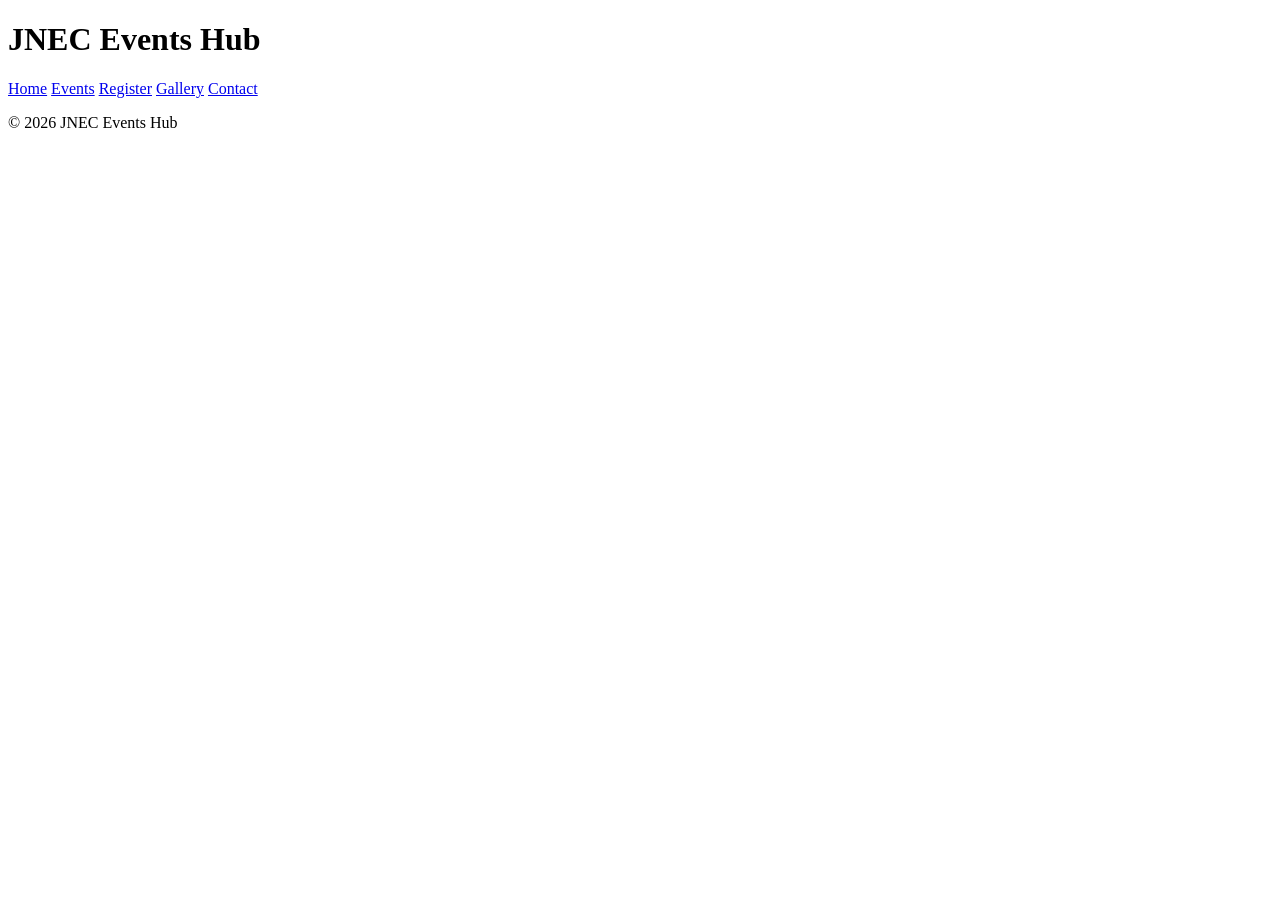
==== index.html @ e3a9dbce "P2.shared shell on all pages" ====
<!DOCTYPE html>
<html lang="en">
<head>
<meta charset="UTF-8">
<meta name="viewport" content="width=device-width, initial-scale=1.0">
<title>JNEC Events Hub — Home</title>
</head>
<body>
<header id="top">
<h1>JNEC Events Hub</h1>
<nav>
<a href="index.html" title="Go to home page">Home</a>
<a href="events.html">Events</a>
<a href="register.html">Register</a>
<a href="gallery.html">Gallery</a>
<a href="contact.html">Contact</a>
</nav>
</header>
<main>
<!-- page content here -->
</main>
<footer>
<p>&copy; 2026 JNEC Events Hub</p>
</footer>
</body>
</html>
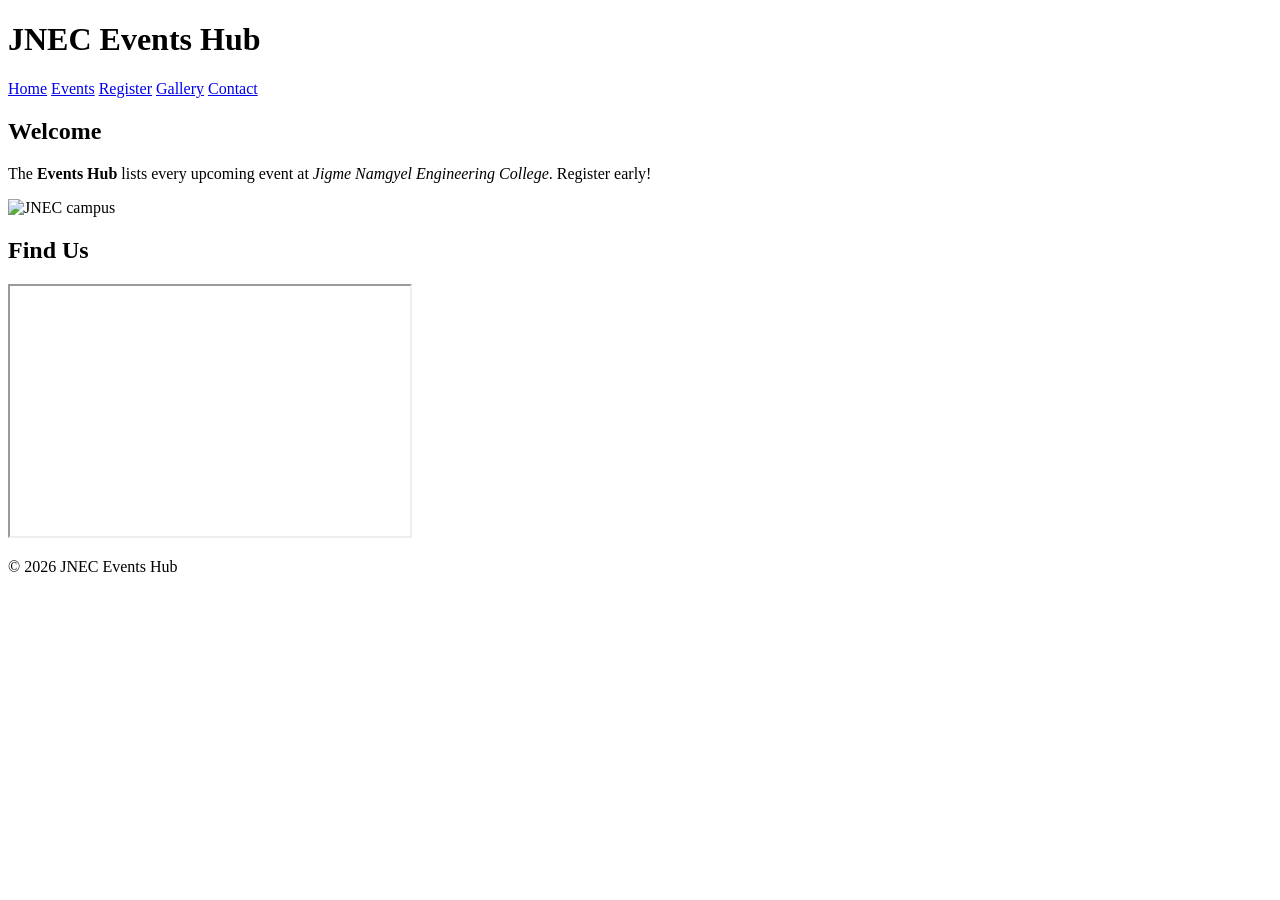
==== commit 3d66dc95: "P2:home page content" ====
--- a/index.html
+++ b/index.html
@@ -18,6 +18,21 @@
 </header>
 <main>
 <!-- page content here -->
+ <section id="welcome" class="intro">
+<h2>Welcome</h2>
+<p>The <strong>Events Hub</strong> lists every upcoming event at
+<em>Jigme Namgyel Engineering College</em>.
+<span class="highlight" title="Registrations close 3 days before each event">
+Register early!</span></p>
+<img src="media/campus.jpg" alt="JNEC campus" width="400"
+title="Our campus in Dewathang">
+</section>
+<section id="location">
+<h2>Find Us</h2>
+<iframe
+src="https://www.openstreetmap.org/export/embed.html?bbox=91.44,26.85,91.48,26.88"
+width="400" height="250" title="Campus map"></iframe>
+</section>
 </main>
 <footer>
 <p>&copy; 2026 JNEC Events Hub</p>
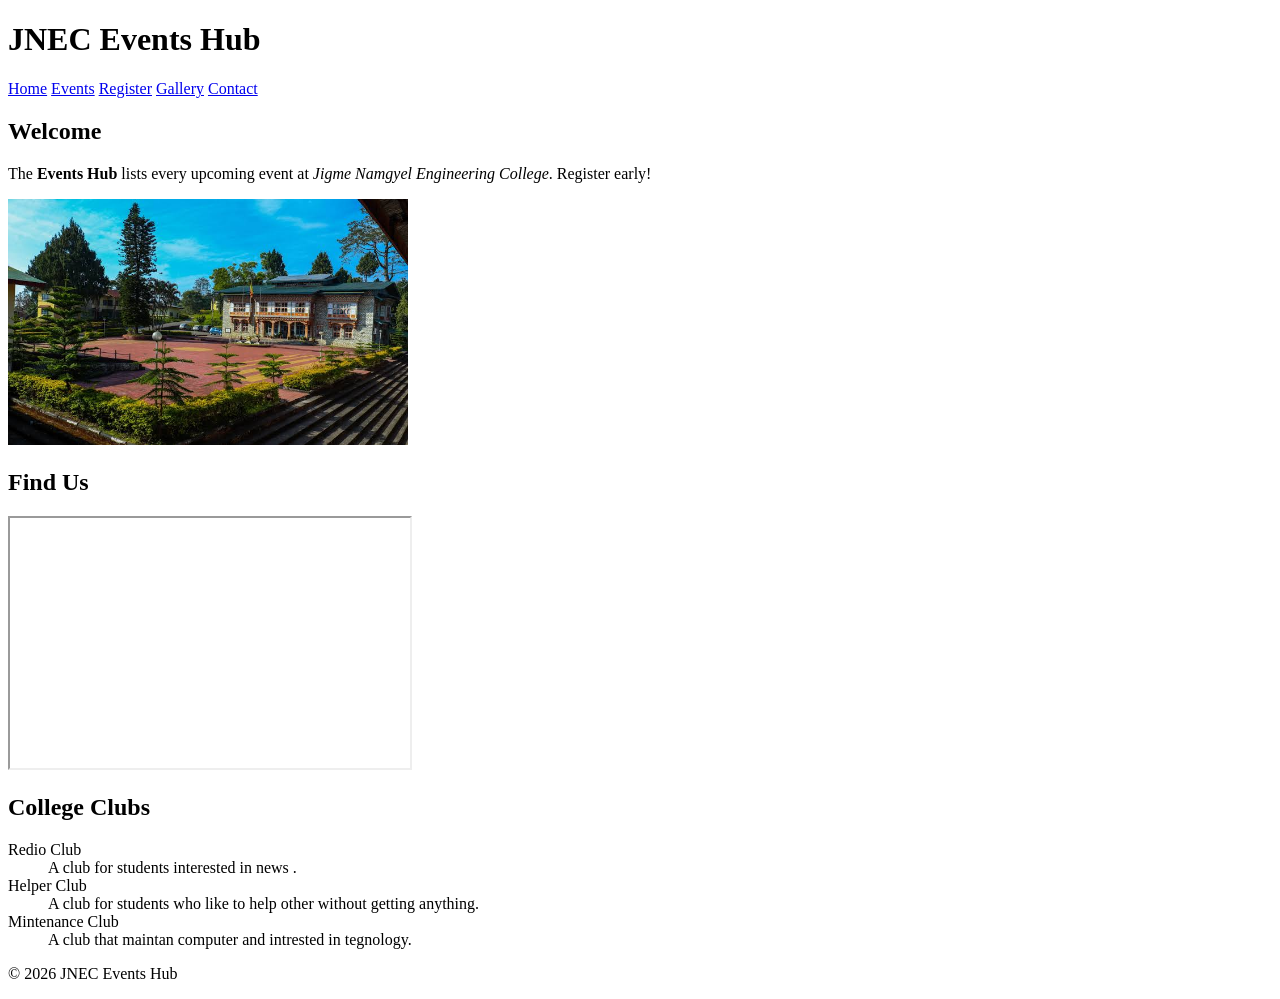
==== commit 8686287e: "Add collage club in index" ====
--- a/index.html
+++ b/index.html
@@ -33,6 +33,20 @@
 src="https://www.openstreetmap.org/export/embed.html?bbox=91.44,26.85,91.48,26.88"
 width="400" height="250" title="Campus map"></iframe>
 </section>
+<section>
+    <h2>College Clubs</h2>
+
+    <dl>
+        <dt>Redio Club</dt>
+        <dd>A club for students interested in news .</dd>
+
+        <dt>Helper Club</dt>
+        <dd>A club for students who like to help other without getting anything.</dd>
+
+        <dt>Mintenance Club</dt>
+        <dd>A club that maintan computer and intrested in tegnology.</dd>
+    </dl>
+</section>
 </main>
 <footer>
 <p>&copy; 2026 JNEC Events Hub</p>
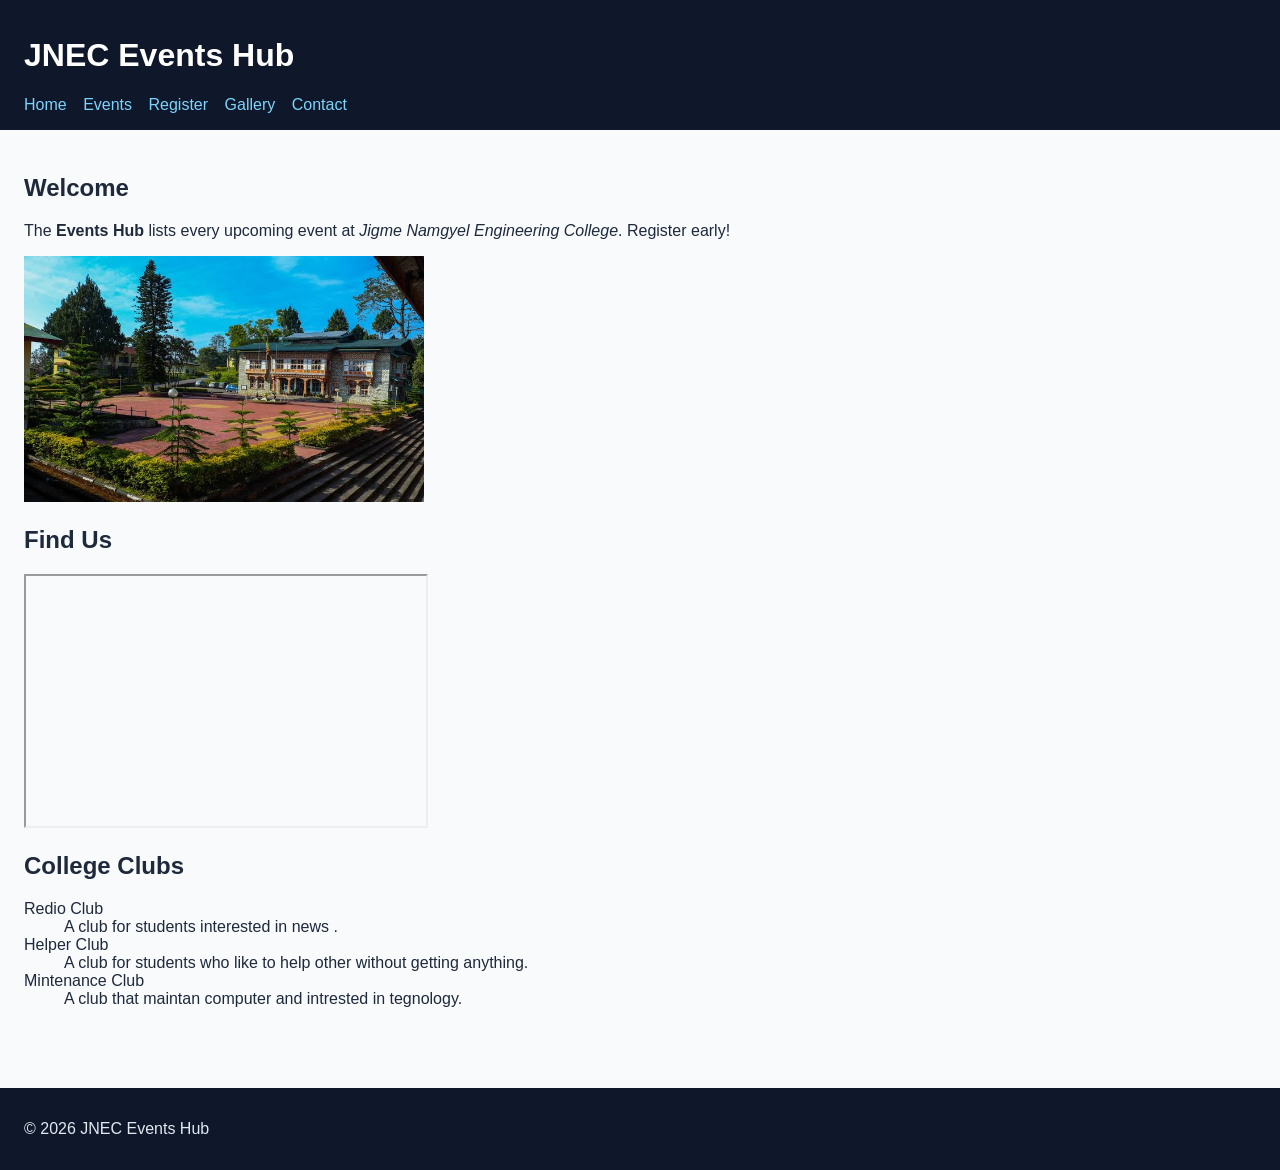
==== commit 0338c442: "p3: link external stylesheet" ====
--- a/index.html
+++ b/index.html
@@ -4,6 +4,7 @@
 <meta charset="UTF-8">
 <meta name="viewport" content="width=device-width, initial-scale=1.0">
 <title>JNEC Events Hub — Home</title>
+<link rel="stylesheet" href="css/styles.css">
 </head>
 <body>
 <header id="top">
--- a/css/styles.css
+++ b/css/styles.css
@@ -0,0 +1,25 @@
+body {
+font-family: "Segoe UI", Arial, sans-serif;
+margin: 0;
+color: #1e293b;
+background: #f8fafc;
+}
+header {
+background: #0f172a;
+color: white;
+padding: 16px 24px;
+}
+nav a {
+color: #7dd3fc;
+margin-right: 12px;
+text-decoration: none;
+}
+footer {
+background: #0f172a;
+color: #e2e8f0;
+padding: 16px 24px;
+margin-top: 40px;
+}
+main {
+padding: 24px;
+}
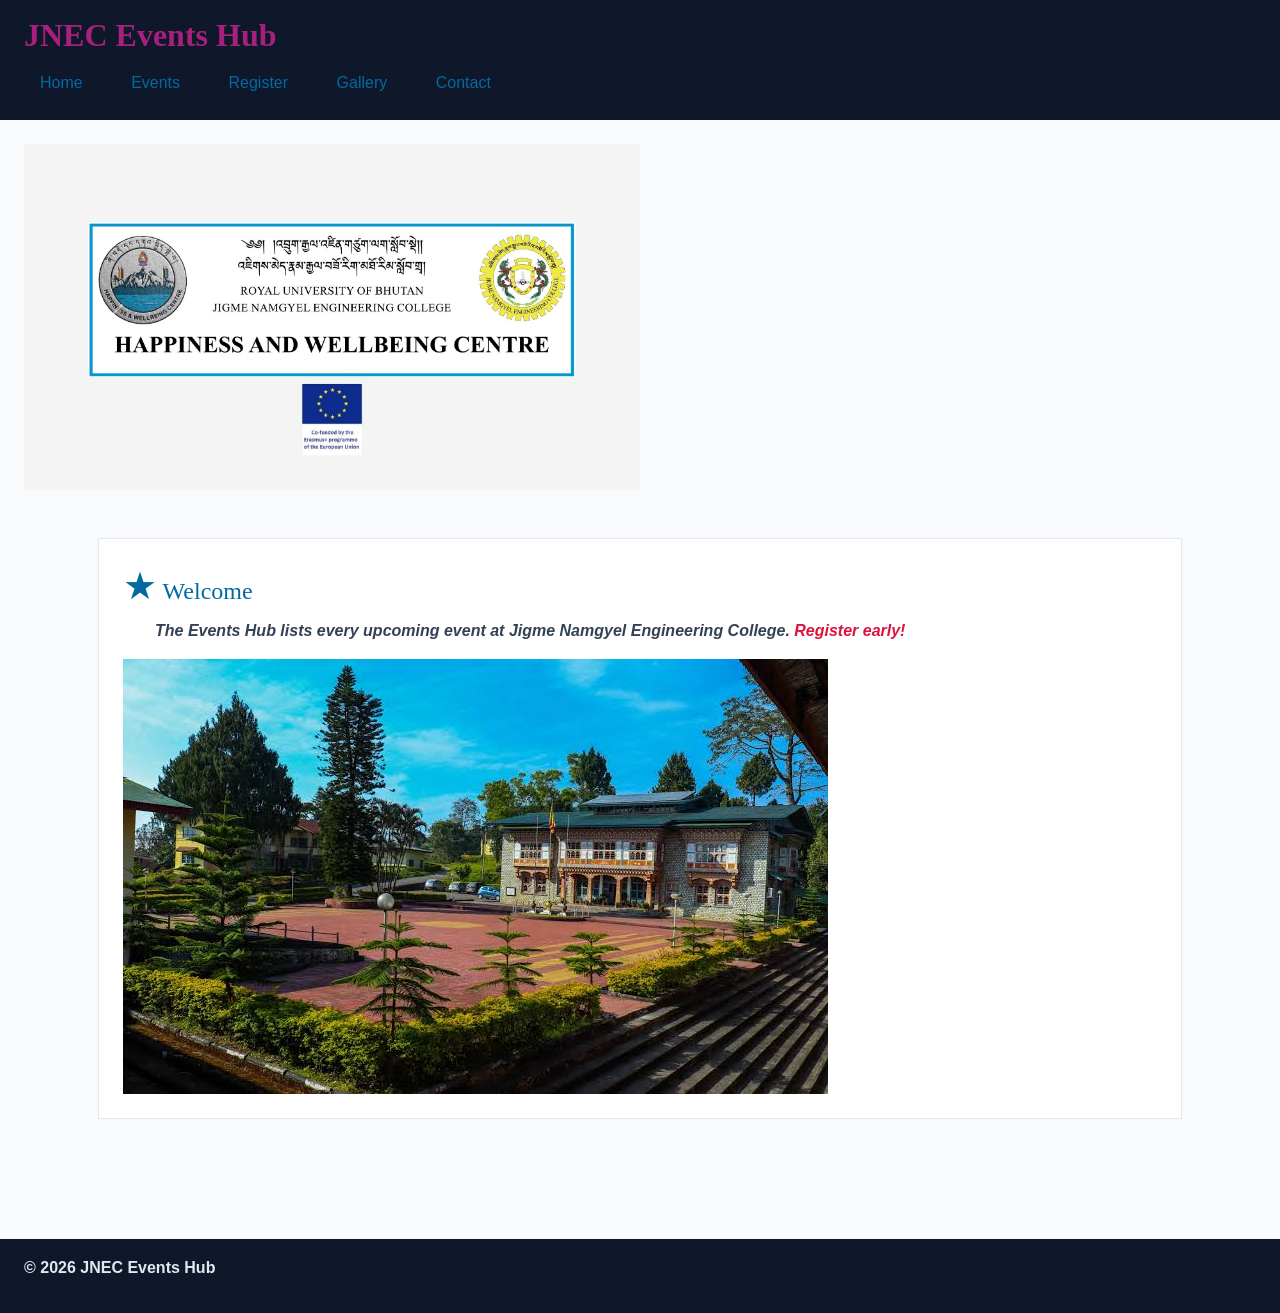
==== commit d1cb9e35: "p3:bootstrap grid, cards, carousel, form" ====
--- a/index.html
+++ b/index.html
@@ -1,56 +1,68 @@
-<!DOCTYPE html>
-<html lang="en">
-<head>
-<meta charset="UTF-8">
-<meta name="viewport" content="width=device-width, initial-scale=1.0">
-<title>JNEC Events Hub — Home</title>
-<link rel="stylesheet" href="css/styles.css">
-</head>
-<body>
-<header id="top">
-<h1>JNEC Events Hub</h1>
-<nav>
-<a href="index.html" title="Go to home page">Home</a>
-<a href="events.html">Events</a>
-<a href="register.html">Register</a>
-<a href="gallery.html">Gallery</a>
-<a href="contact.html">Contact</a>
-</nav>
-</header>
-<main>
-<!-- page content here -->
- <section id="welcome" class="intro">
-<h2>Welcome</h2>
-<p>The <strong>Events Hub</strong> lists every upcoming event at
-<em>Jigme Namgyel Engineering College</em>.
-<span class="highlight" title="Registrations close 3 days before each event">
-Register early!</span></p>
-<img src="media/campus.jpg" alt="JNEC campus" width="400"
-title="Our campus in Dewathang">
-</section>
-<section id="location">
-<h2>Find Us</h2>
-<iframe
-src="https://www.openstreetmap.org/export/embed.html?bbox=91.44,26.85,91.48,26.88"
-width="400" height="250" title="Campus map"></iframe>
-</section>
-<section>
-    <h2>College Clubs</h2>
-
-    <dl>
-        <dt>Redio Club</dt>
-        <dd>A club for students interested in news .</dd>
-
-        <dt>Helper Club</dt>
-        <dd>A club for students who like to help other without getting anything.</dd>
-
-        <dt>Mintenance Club</dt>
-        <dd>A club that maintan computer and intrested in tegnology.</dd>
-    </dl>
-</section>
-</main>
-<footer>
-<p>&copy; 2026 JNEC Events Hub</p>
-</footer>
-</body>
-</html>
+<!DOCTYPE html> 
+ <html lang="en"> 
+ <head> 
+   <meta charset="UTF-8"> 
+   <meta name="viewport" content="width=device-width, initial-scale=1.0"> 
+   <title>JNEC Events Hub — Home</title> 
+   <link 
+href="https://cdn.jsdelivr.net/npm/bootstrap@5.3.3/dist/css/bootstrap.min.css" 
+rel="stylesheet"> 
+   <link rel="stylesheet" 
+href="https://cdnjs.cloudflare.com/ajax/libs/font-awesome/6.5.2/css/all.min.css"> 
+   <link rel="stylesheet" href="css/styles.css"> 
+ </head> 
+ <body> 
+   <header id="top"> 
+  <h1>JNEC Events Hub</h1> 
+  <nav> 
+    <a href="index.html">Home</a> 
+    <a href="events.html">Events</a> 
+    <a href="register.html">Register</a> 
+    <a href="gallery.html">Gallery</a> 
+    <a href="contact.html">Contact</a> 
+  </nav> 
+   </header> 
+ 
+   <main> 
+  <div id="eventCarousel" class="carousel slide" data-bs-ride="carousel"> 
+    <div class="carousel-inner"> 
+      <div class="carousel-item active"> 
+        <img src="media/banner1.jpg" class="d-block w-50" alt="Campus event banner 
+1"> 
+      </div> 
+      <div class="carousel-item"> 
+        <img src="media/banner2.jpg" class="d-block w-50" alt="Campus event banner 
+2"> 
+      </div> 
+    </div> 
+    <button class="carousel-control-prev" type="button" 
+               data-bs-target="#eventCarousel" data-bs-slide="prev"> 
+      <span class="carousel-control-prev-icon" aria-hidden="true"></span> 
+      <span class="visually-hidden">Previous</span> 
+    </button> 
+    <button class="carousel-control-next" type="button" 
+               data-bs-target="#eventCarousel" data-bs-slide="next"> 
+      <span class="carousel-control-next-icon" aria-hidden="true"></span> 
+      <span class="visually-hidden">Next</span> 
+    </button> 
+  </div> 
+ 
+  <div class="container py-4"> 
+    <section id="welcome" class="intro"> 
+      <h2>Welcome</h2> 
+      <p>The <strong>Events Hub</strong> lists every upcoming event at 
+         <em>Jigme Namgyel Engineering College</em>. 
+         <span class="highlight">Register early!</span></p> 
+      <img src="media/campus.jpg" alt="JNEC campus" class="img-fluid"> 
+    </section> 
+  </div> 
+   </main> 
+ 
+   <footer> 
+  <p>&copy; 2026 JNEC Events Hub</p> 
+   </footer> 
+   <script 
+src="https://cdn.jsdelivr.net/npm/bootstrap@5.3.3/dist/js/bootstrap.bundle.min.js">
+</script> 
+ </body> 
+ </html>
--- a/css/styles.css
+++ b/css/styles.css
@@ -22,4 +22,92 @@
 }
 main {
 padding: 24px;
-}+}
+/* simple selectors */
+h1 { color: #a7207e; } /* element */
+.intro { background: #f8fafc; } /* class */
+#welcome { padding: 24px; } /* id */
+p.intro { font-size: 1.05rem; } /* element.class */
+h1, h2, h3 { font-family: Georgia, serif; } /* grouping */
+/* combinators */
+nav a { text-decoration: none; } /* descendant */
+main > section { margin-bottom: 24px; } /* child */
+h2 + p { font-style: italic; } /* adjacent */
+h2 ~ p { color: #334155; } /* general sibling */
+/* pseudo-classes */
+nav a:hover { color: #38bdf8; }
+input:focus { outline: 2px solid #0369a1; }
+input:checked + label { font-weight: 700; }
+tr:nth-child(even) { background: #f1f5f9; }
+/* anchor LVHA order */
+a:link { color: #0369a1; }
+a:visited { color: #7c3aed; }
+a:hover { color: #0ea5e9; }
+a:active { color: #b91c1c; }
+/* pseudo-elements */
+p::first-line { font-weight: bold; }
+.intro::first-letter {
+font-size: 1.6em;
+color: #0369a1;
+}
+h2::before { content: "★ "; color: #d97706; }
+li::marker { color: #059669; }
+::selection { color: #7f1d1d; background: #fde68a; }
+/* attribute selectors */
+a[target="_blank"] { color: #d97706; }
+input[type="file"] { border: 1px dashed #94a3b8; padding: 8px; }
+input[type="text"] { border: 1px solid #cbd5e1; padding: 8px; }
+body {
+font-family: "Segoe UI", Arial, sans-serif;
+font-size: 16px; /* base size */
+}
+h1 { font-size: 2rem; }
+h2 { font-size: 1.5rem; }
+h1 { font-weight: 700; }
+body { line-height: 1.6; }
+.hero-title {
+letter-spacing: 0.04em;
+word-spacing: 0.1em;
+}
+em { font-style: italic; }
+.intro p {
+text-indent: 2em;
+text-align: justify;
+}
+nav a { text-decoration: none; }
+.sold-out {
+text-decoration: line-through;
+text-decoration-color: #ef4444;
+text-decoration-style: solid;
+}
+h2 { text-align: left; }
+body { color: rgb(30, 41, 59); } /* RGB */
+h2 { color: #0369a1; } /* hexadecimal */
+.highlight { color: crimson; } /* named */
+header { background-color: #0f172a; }
+.intro {
+margin: 24px 16px 32px 16px; /* top right bottom left */
+padding: 20px; /* all four sides */
+border: 1px solid #e2e8f0;
+background: white;
+}
+section {
+margin-bottom: 28px;
+padding-left: 8px;
+}
+nav a {
+display: inline-block;
+padding: 8px 16px;
+}
+.admin-only { display: none; }
+.badge { display: inline; }
+.event-card { display: block; }
+img { max-width: 100%; height: auto; }
+@media (max-width: 600px) {
+nav a {
+display: block;
+margin: 4px 0;
+}
+body { font-size: 15px; }
+}
+
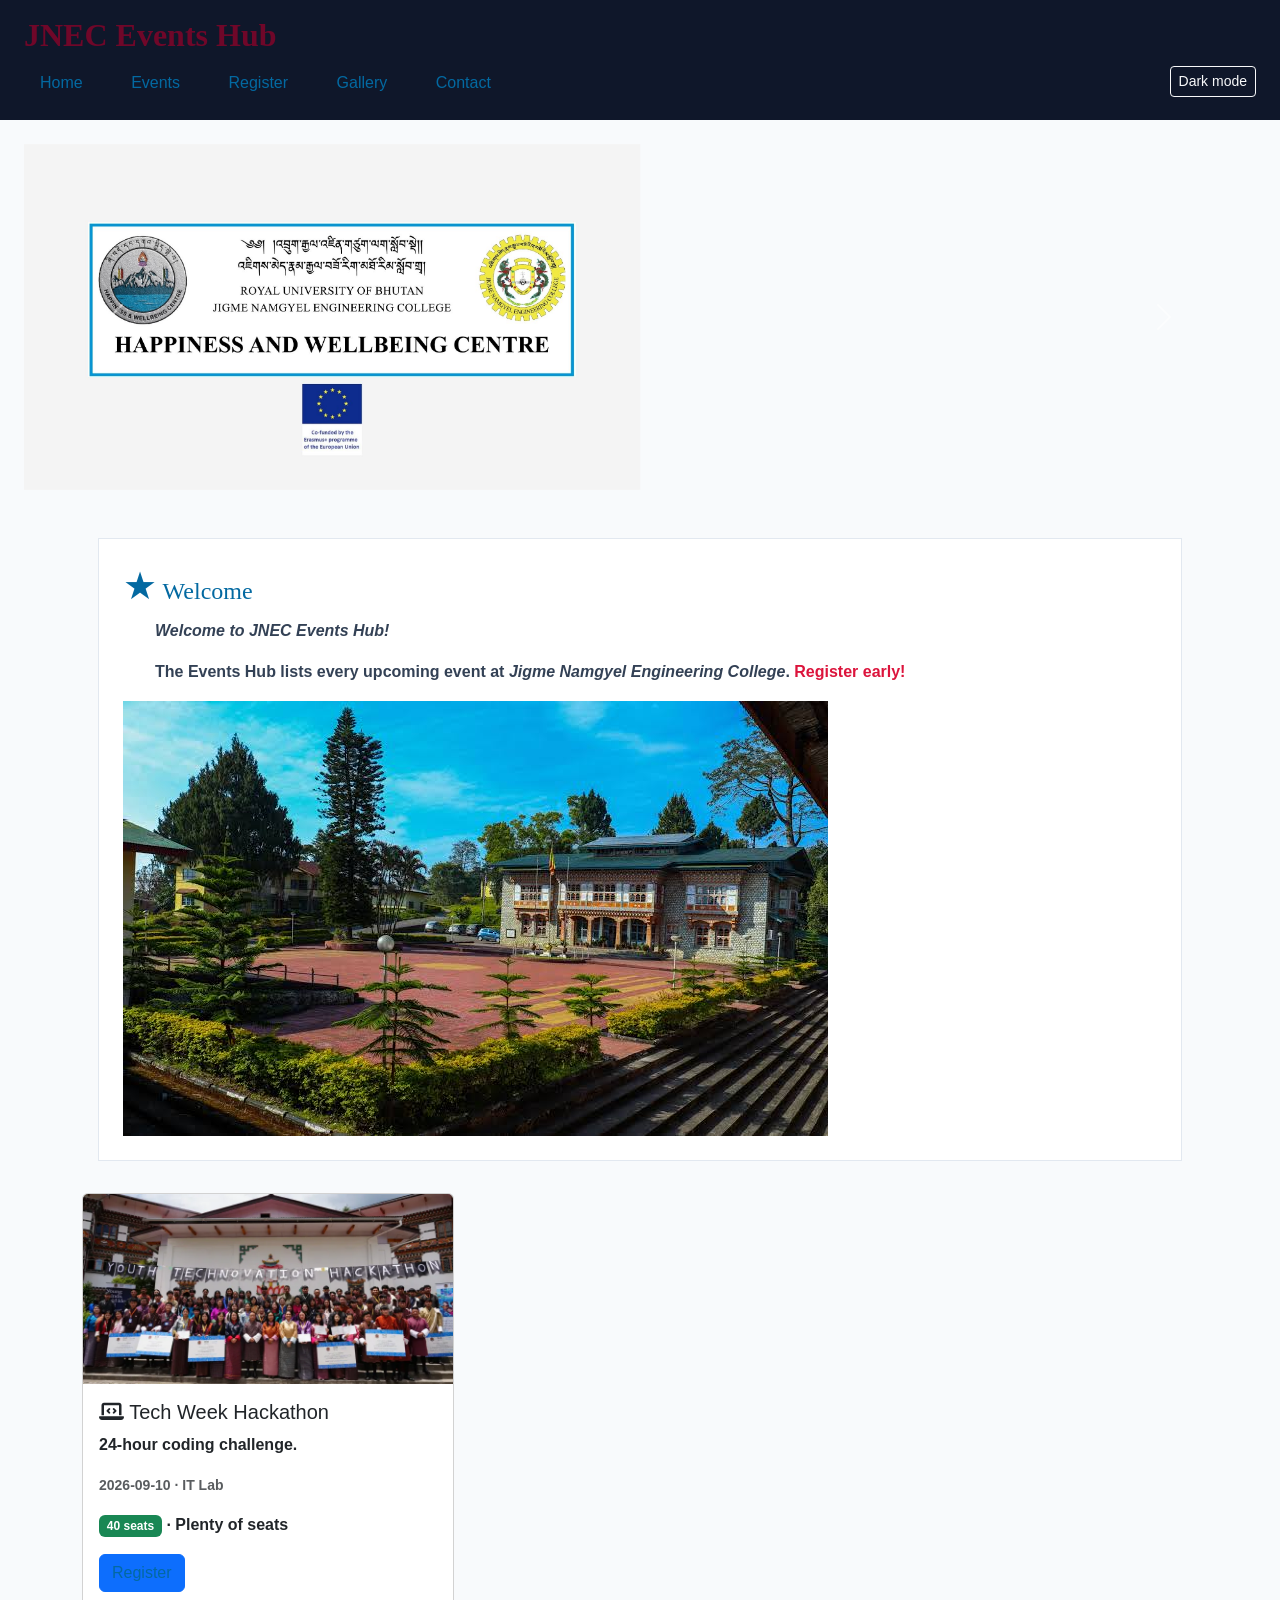
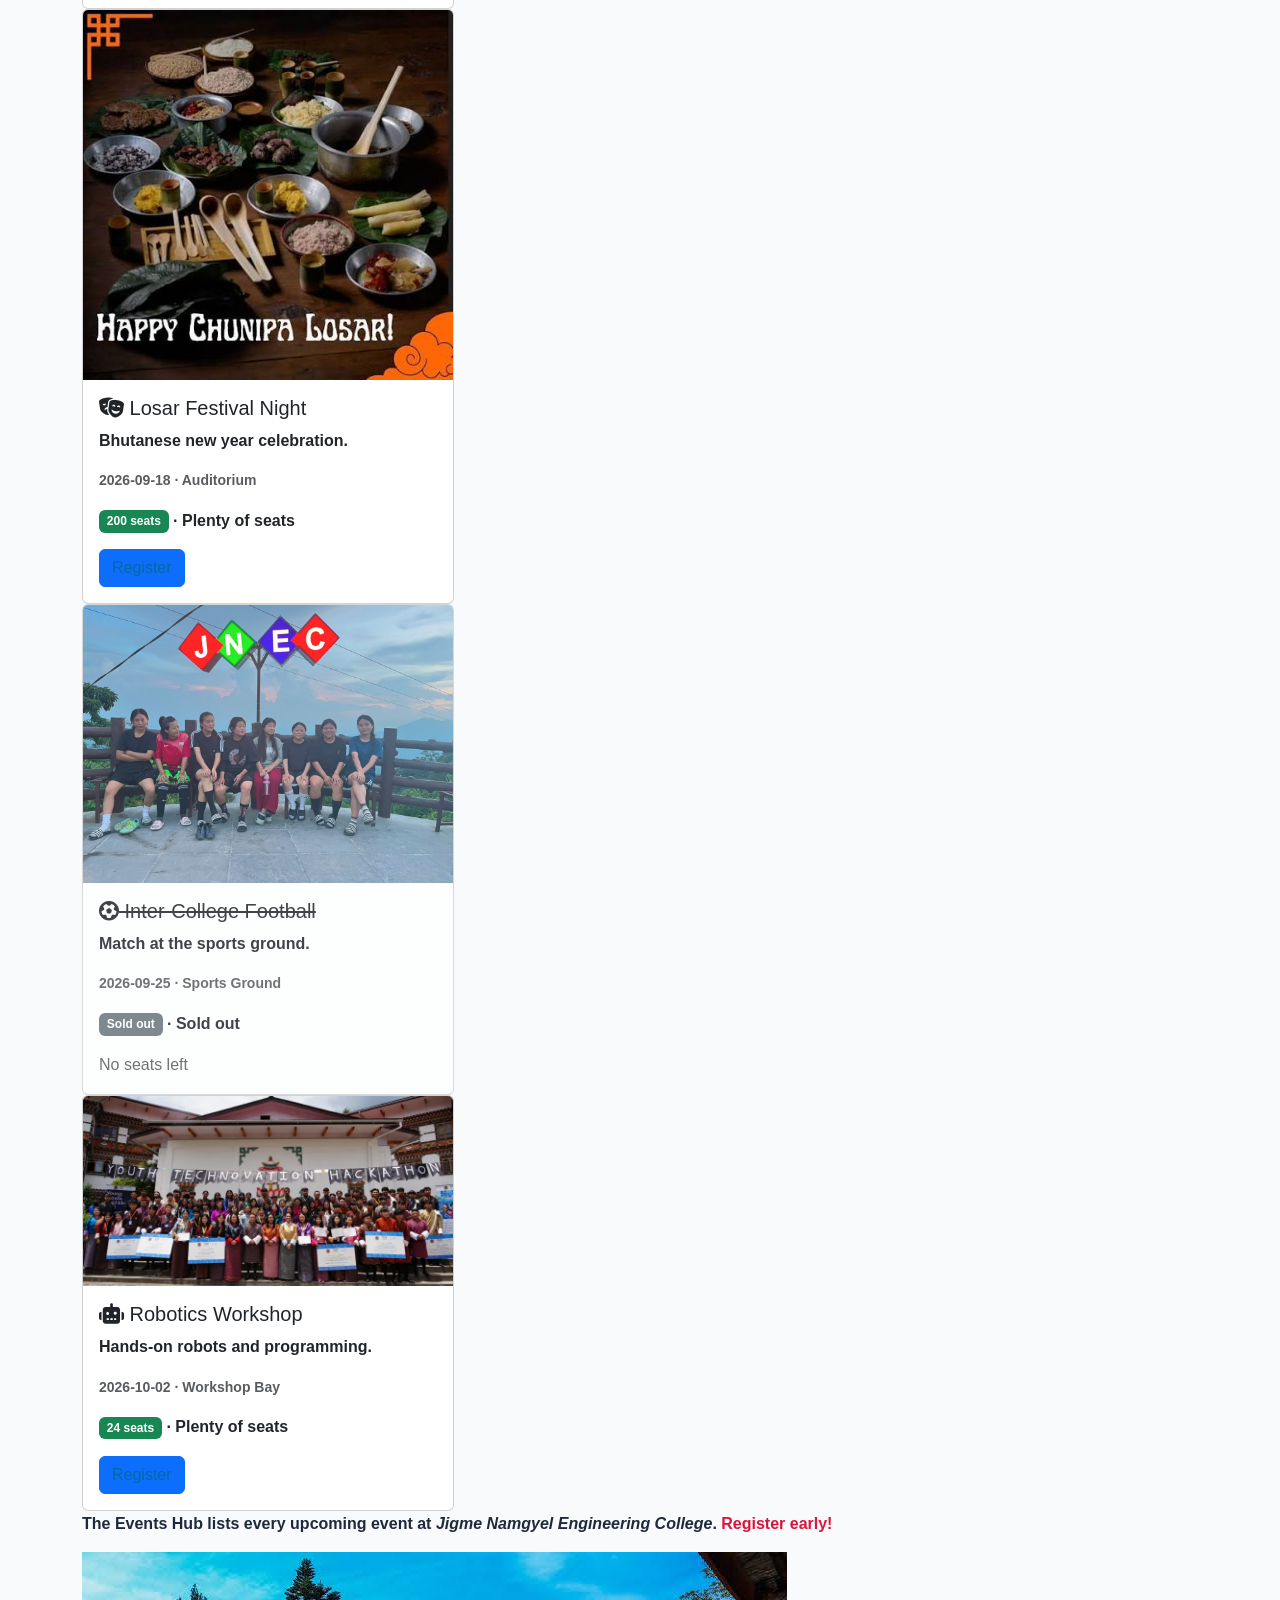
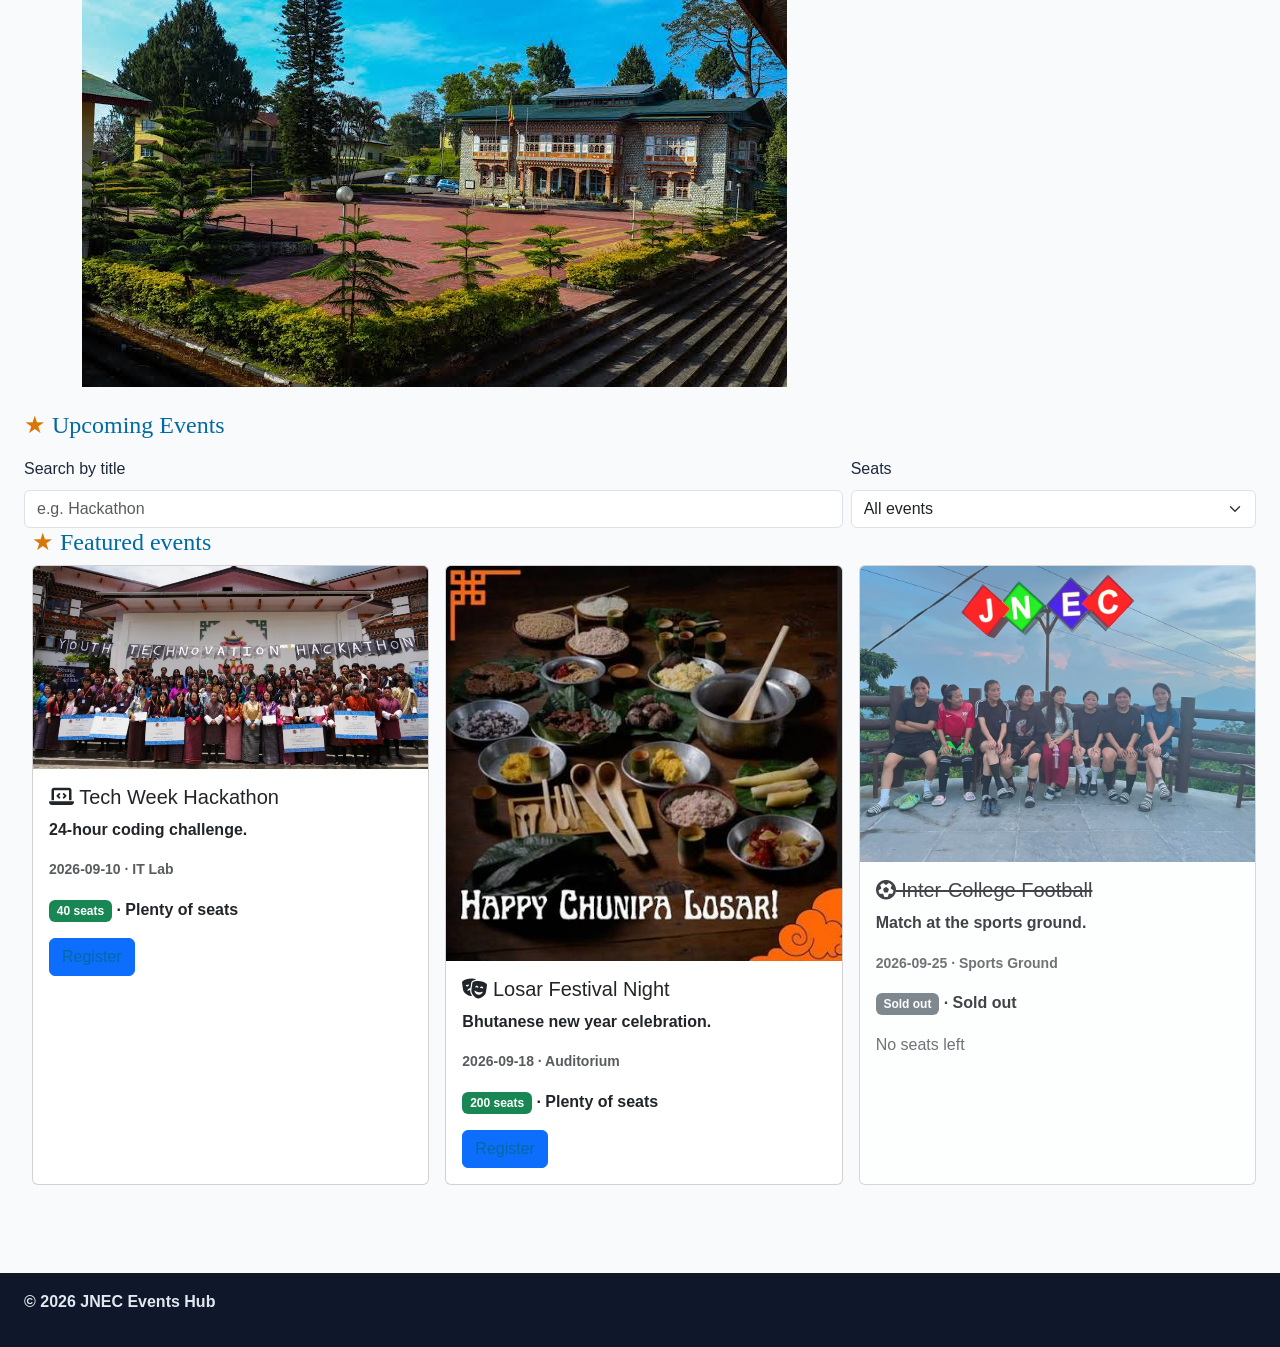
==== commit 2684ec2d: "Complete Practical IV: JavaScript Events Hub" ====
--- a/index.html
+++ b/index.html
@@ -14,6 +14,7 @@
  <body> 
    <header id="top"> 
   <h1>JNEC Events Hub</h1> 
+  <button type="button" id="darkToggle" class="btn btn-sm btn-outline-light">Dark mode</button>
   <nav> 
     <a href="index.html">Home</a> 
     <a href="events.html">Events</a> 
@@ -48,21 +49,52 @@
   </div> 
  
   <div class="container py-4"> 
-    <section id="welcome" class="intro"> 
-      <h2>Welcome</h2> 
+   <section id="welcome" class="intro">
+  <h2>Welcome</h2>
+  <p id="welcomeMsg">Welcome.</p>
+  <p>The <strong>Events Hub</strong> lists every upcoming event at
+    <em>Jigme Namgyel Engineering College</em>.
+    <span class="highlight">Register early!</span></p>
+  <img src="media/campus.jpg" alt="JNEC campus" class="img-fluid">
+</section>
+
+<div id="eventList"></div>
       <p>The <strong>Events Hub</strong> lists every upcoming event at 
          <em>Jigme Namgyel Engineering College</em>. 
          <span class="highlight">Register early!</span></p> 
       <img src="media/campus.jpg" alt="JNEC campus" class="img-fluid"> 
     </section> 
   </div> 
+  
+  <!-- ⬇️ CODE FROM THE IMAGE INSERTED EXACTLY HERE ⬇️ -->
+  <h2 class="mb-3">Upcoming Events</h2>
+  <div class="row g-2 mb-3">
+    <div class="col-md-8">
+      <label for="search" class="form-label">Search by title</label>
+      <input type="search" id="search" class="form-control" placeholder="e.g. Hackathon">
+    </div>
+    <div class="col-md-4">
+      <label for="seat-filter" class="form-label">Seats</label>
+      <select id="seat-filter" class="form-select">
+        <option value="all">All events</option>
+        <option value="open">Open seats</option>
+        <option value="full">Sold out</option>
+      </select>
+    </div>
+  </div>
+  <div class="row g-3" id="eventList"></div>
+  <!-- ⬆️ END OF INSERTED CODE ⬆️ -->
+
+  <section id="featured">
+  <h2>Featured events</h2>
+  <div class="row g-3" id="home-events"></div>
+</section>
    </main> 
  
-   <footer> 
-  <p>&copy; 2026 JNEC Events Hub</p> 
-   </footer> 
-   <script 
-src="https://cdn.jsdelivr.net/npm/bootstrap@5.3.3/dist/js/bootstrap.bundle.min.js">
-</script> 
- </body> 
- </html>+   <footer>
+  <p>&copy; <span id="year"></span> JNEC Events Hub</p>
+</footer>
+<script src="https://cdn.jsdelivr.net/npm/bootstrap@5.3.3/dist/js/bootstrap.bundle.min.js"></script>
+<script src="js/main.js"></script>
+</body>
+</html>
--- a/css/styles.css
+++ b/css/styles.css
@@ -1,3 +1,4 @@
+/* FILE: css/styles.css — shared by all Events Hub pages */
 body {
 font-family: "Segoe UI", Arial, sans-serif;
 margin: 0;
@@ -24,16 +25,18 @@
 padding: 24px;
 }
 /* simple selectors */
-h1 { color: #a7207e; } /* element */
+h1 { color: #6f0729; } /* element */
 .intro { background: #f8fafc; } /* class */
 #welcome { padding: 24px; } /* id */
 p.intro { font-size: 1.05rem; } /* element.class */
 h1, h2, h3 { font-family: Georgia, serif; } /* grouping */
+
 /* combinators */
 nav a { text-decoration: none; } /* descendant */
 main > section { margin-bottom: 24px; } /* child */
 h2 + p { font-style: italic; } /* adjacent */
 h2 ~ p { color: #334155; } /* general sibling */
+
 /* pseudo-classes */
 nav a:hover { color: #38bdf8; }
 input:focus { outline: 2px solid #0369a1; }
@@ -44,6 +47,7 @@
 a:visited { color: #7c3aed; }
 a:hover { color: #0ea5e9; }
 a:active { color: #b91c1c; }
+
 /* pseudo-elements */
 p::first-line { font-weight: bold; }
 .intro::first-letter {
@@ -53,16 +57,19 @@
 h2::before { content: "★ "; color: #d97706; }
 li::marker { color: #059669; }
 ::selection { color: #7f1d1d; background: #fde68a; }
+
 /* attribute selectors */
 a[target="_blank"] { color: #d97706; }
 input[type="file"] { border: 1px dashed #94a3b8; padding: 8px; }
 input[type="text"] { border: 1px solid #cbd5e1; padding: 8px; }
+
 body {
 font-family: "Segoe UI", Arial, sans-serif;
 font-size: 16px; /* base size */
 }
 h1 { font-size: 2rem; }
 h2 { font-size: 1.5rem; }
+
 h1 { font-weight: 700; }
 body { line-height: 1.6; }
 .hero-title {
@@ -70,6 +77,7 @@
 word-spacing: 0.1em;
 }
 em { font-style: italic; }
+
 .intro p {
 text-indent: 2em;
 text-align: justify;
@@ -81,10 +89,12 @@
 text-decoration-style: solid;
 }
 h2 { text-align: left; }
+
 body { color: rgb(30, 41, 59); } /* RGB */
 h2 { color: #0369a1; } /* hexadecimal */
 .highlight { color: crimson; } /* named */
 header { background-color: #0f172a; }
+
 .intro {
 margin: 24px 16px 32px 16px; /* top right bottom left */
 padding: 20px; /* all four sides */
@@ -95,6 +105,7 @@
 margin-bottom: 28px;
 padding-left: 8px;
 }
+
 nav a {
 display: inline-block;
 padding: 8px 16px;
@@ -102,6 +113,7 @@
 .admin-only { display: none; }
 .badge { display: inline; }
 .event-card { display: block; }
+
 img { max-width: 100%; height: auto; }
 @media (max-width: 600px) {
 nav a {
@@ -111,3 +123,58 @@
 body { font-size: 15px; }
 }
 
+.error {
+    color: red;
+}
+
+.dark-mode {
+    background-color: #222;
+    color: white;
+}
+/* Error messages for form validation */
+.error {
+  color: #b91c1c;
+  font-size: 0.9rem;
+  display: block;
+  margin-top: 0.25rem;
+}
+
+/* Sold out event cards */
+.sold-out-card {
+  opacity: 0.85;
+}
+.sold-out-card .card-title {
+  text-decoration: line-through;
+}
+
+/* Seats hint text */
+.seats-hint {
+  font-size: 0.95rem;
+  color: #0369a1;
+}
+
+/* Dark Mode Toggle Button */
+#darkToggle {
+  float: right;
+  margin-top: 4px;
+}
+
+/* Dark Mode Theme */
+body.dark {
+  background: #0f172a;
+  color: #e2e8f0;
+}
+body.dark header,
+body.dark footer {
+  background: #020617;
+}
+body.dark .card,
+body.dark .intro {
+  background: #1e293b;
+  color: #e2e8f0;
+  border-color: #334155;
+}
+body.dark h1,
+body.dark h2 {
+  color: #7dd3fc;
+}
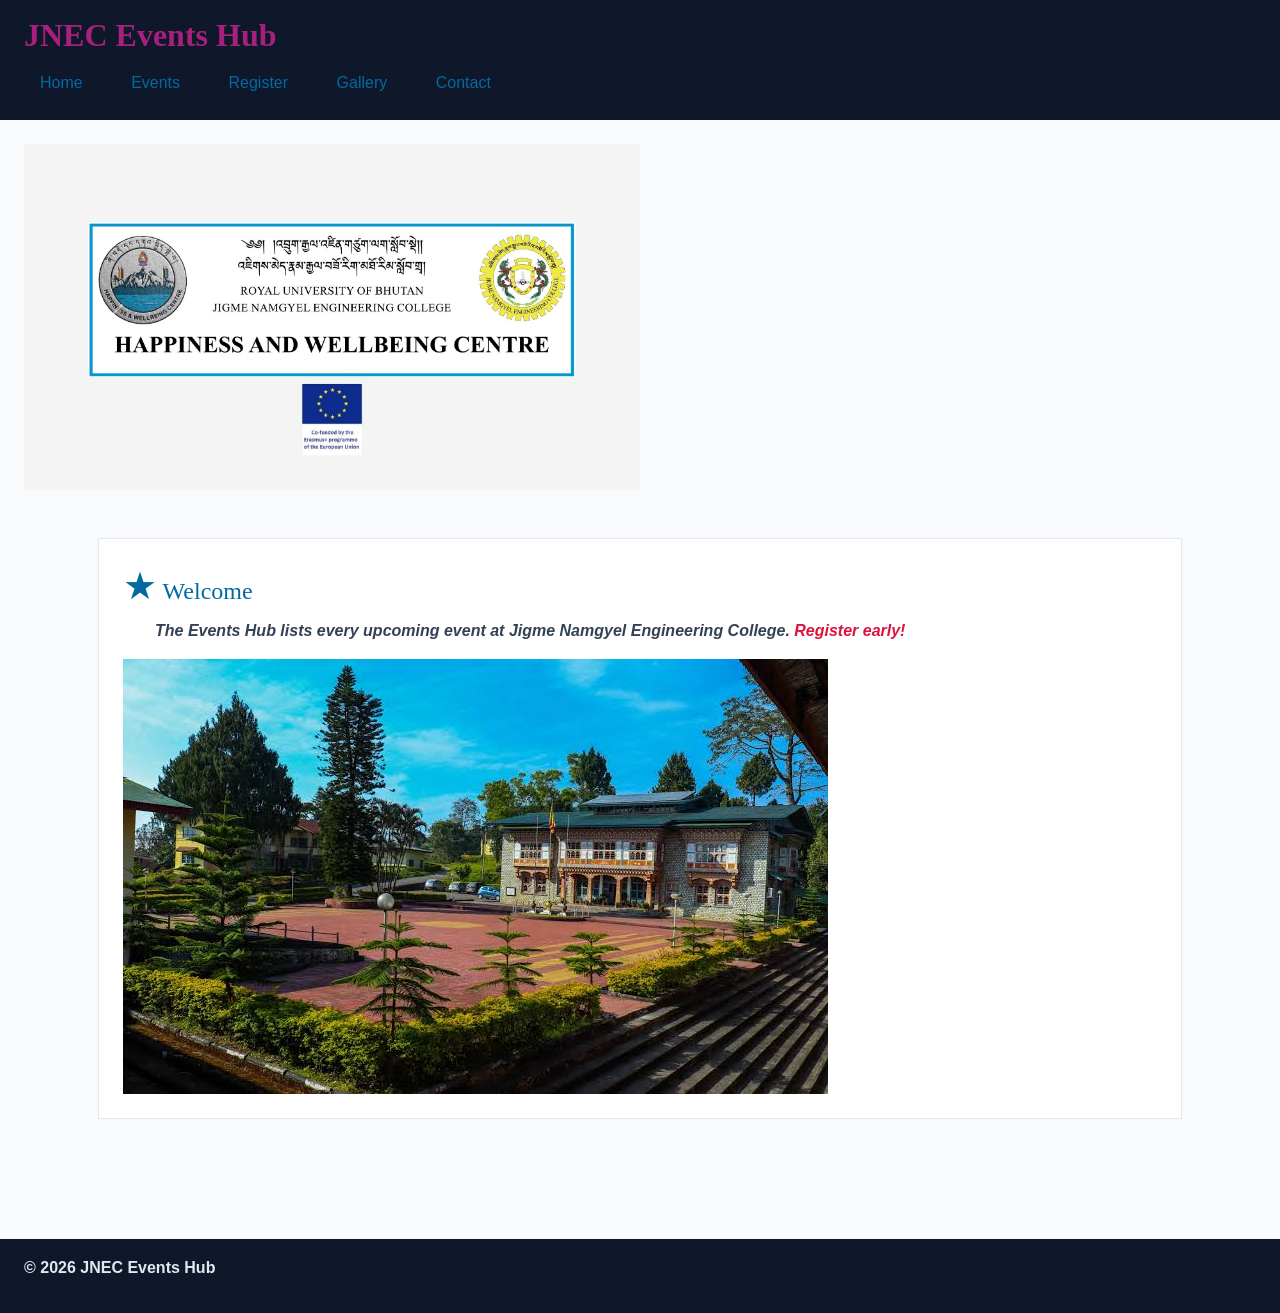
==== commit 682949d6: "Merge pull request #1 from 05240137jnec-coder/practical-3 Practical 3" ====
--- a/index.html
+++ b/index.html
@@ -14,7 +14,6 @@
  <body> 
    <header id="top"> 
   <h1>JNEC Events Hub</h1> 
-  <button type="button" id="darkToggle" class="btn btn-sm btn-outline-light">Dark mode</button>
   <nav> 
     <a href="index.html">Home</a> 
     <a href="events.html">Events</a> 
@@ -49,52 +48,21 @@
   </div> 
  
   <div class="container py-4"> 
-   <section id="welcome" class="intro">
-  <h2>Welcome</h2>
-  <p id="welcomeMsg">Welcome.</p>
-  <p>The <strong>Events Hub</strong> lists every upcoming event at
-    <em>Jigme Namgyel Engineering College</em>.
-    <span class="highlight">Register early!</span></p>
-  <img src="media/campus.jpg" alt="JNEC campus" class="img-fluid">
-</section>
-
-<div id="eventList"></div>
+    <section id="welcome" class="intro"> 
+      <h2>Welcome</h2> 
       <p>The <strong>Events Hub</strong> lists every upcoming event at 
          <em>Jigme Namgyel Engineering College</em>. 
          <span class="highlight">Register early!</span></p> 
       <img src="media/campus.jpg" alt="JNEC campus" class="img-fluid"> 
     </section> 
   </div> 
-  
-  <!-- ⬇️ CODE FROM THE IMAGE INSERTED EXACTLY HERE ⬇️ -->
-  <h2 class="mb-3">Upcoming Events</h2>
-  <div class="row g-2 mb-3">
-    <div class="col-md-8">
-      <label for="search" class="form-label">Search by title</label>
-      <input type="search" id="search" class="form-control" placeholder="e.g. Hackathon">
-    </div>
-    <div class="col-md-4">
-      <label for="seat-filter" class="form-label">Seats</label>
-      <select id="seat-filter" class="form-select">
-        <option value="all">All events</option>
-        <option value="open">Open seats</option>
-        <option value="full">Sold out</option>
-      </select>
-    </div>
-  </div>
-  <div class="row g-3" id="eventList"></div>
-  <!-- ⬆️ END OF INSERTED CODE ⬆️ -->
-
-  <section id="featured">
-  <h2>Featured events</h2>
-  <div class="row g-3" id="home-events"></div>
-</section>
    </main> 
  
-   <footer>
-  <p>&copy; <span id="year"></span> JNEC Events Hub</p>
-</footer>
-<script src="https://cdn.jsdelivr.net/npm/bootstrap@5.3.3/dist/js/bootstrap.bundle.min.js"></script>
-<script src="js/main.js"></script>
-</body>
-</html>+   <footer> 
+  <p>&copy; 2026 JNEC Events Hub</p> 
+   </footer> 
+   <script 
+src="https://cdn.jsdelivr.net/npm/bootstrap@5.3.3/dist/js/bootstrap.bundle.min.js">
+</script> 
+ </body> 
+ </html>
--- a/css/styles.css
+++ b/css/styles.css
@@ -1,4 +1,3 @@
-/* FILE: css/styles.css — shared by all Events Hub pages */
 body {
 font-family: "Segoe UI", Arial, sans-serif;
 margin: 0;
@@ -25,18 +24,16 @@
 padding: 24px;
 }
 /* simple selectors */
-h1 { color: #6f0729; } /* element */
+h1 { color: #a7207e; } /* element */
 .intro { background: #f8fafc; } /* class */
 #welcome { padding: 24px; } /* id */
 p.intro { font-size: 1.05rem; } /* element.class */
 h1, h2, h3 { font-family: Georgia, serif; } /* grouping */
-
 /* combinators */
 nav a { text-decoration: none; } /* descendant */
 main > section { margin-bottom: 24px; } /* child */
 h2 + p { font-style: italic; } /* adjacent */
 h2 ~ p { color: #334155; } /* general sibling */
-
 /* pseudo-classes */
 nav a:hover { color: #38bdf8; }
 input:focus { outline: 2px solid #0369a1; }
@@ -47,7 +44,6 @@
 a:visited { color: #7c3aed; }
 a:hover { color: #0ea5e9; }
 a:active { color: #b91c1c; }
-
 /* pseudo-elements */
 p::first-line { font-weight: bold; }
 .intro::first-letter {
@@ -57,19 +53,16 @@
 h2::before { content: "★ "; color: #d97706; }
 li::marker { color: #059669; }
 ::selection { color: #7f1d1d; background: #fde68a; }
-
 /* attribute selectors */
 a[target="_blank"] { color: #d97706; }
 input[type="file"] { border: 1px dashed #94a3b8; padding: 8px; }
 input[type="text"] { border: 1px solid #cbd5e1; padding: 8px; }
-
 body {
 font-family: "Segoe UI", Arial, sans-serif;
 font-size: 16px; /* base size */
 }
 h1 { font-size: 2rem; }
 h2 { font-size: 1.5rem; }
-
 h1 { font-weight: 700; }
 body { line-height: 1.6; }
 .hero-title {
@@ -77,7 +70,6 @@
 word-spacing: 0.1em;
 }
 em { font-style: italic; }
-
 .intro p {
 text-indent: 2em;
 text-align: justify;
@@ -89,12 +81,10 @@
 text-decoration-style: solid;
 }
 h2 { text-align: left; }
-
 body { color: rgb(30, 41, 59); } /* RGB */
 h2 { color: #0369a1; } /* hexadecimal */
 .highlight { color: crimson; } /* named */
 header { background-color: #0f172a; }
-
 .intro {
 margin: 24px 16px 32px 16px; /* top right bottom left */
 padding: 20px; /* all four sides */
@@ -105,7 +95,6 @@
 margin-bottom: 28px;
 padding-left: 8px;
 }
-
 nav a {
 display: inline-block;
 padding: 8px 16px;
@@ -113,7 +102,6 @@
 .admin-only { display: none; }
 .badge { display: inline; }
 .event-card { display: block; }
-
 img { max-width: 100%; height: auto; }
 @media (max-width: 600px) {
 nav a {
@@ -123,58 +111,3 @@
 body { font-size: 15px; }
 }
 
-.error {
-    color: red;
-}
-
-.dark-mode {
-    background-color: #222;
-    color: white;
-}
-/* Error messages for form validation */
-.error {
-  color: #b91c1c;
-  font-size: 0.9rem;
-  display: block;
-  margin-top: 0.25rem;
-}
-
-/* Sold out event cards */
-.sold-out-card {
-  opacity: 0.85;
-}
-.sold-out-card .card-title {
-  text-decoration: line-through;
-}
-
-/* Seats hint text */
-.seats-hint {
-  font-size: 0.95rem;
-  color: #0369a1;
-}
-
-/* Dark Mode Toggle Button */
-#darkToggle {
-  float: right;
-  margin-top: 4px;
-}
-
-/* Dark Mode Theme */
-body.dark {
-  background: #0f172a;
-  color: #e2e8f0;
-}
-body.dark header,
-body.dark footer {
-  background: #020617;
-}
-body.dark .card,
-body.dark .intro {
-  background: #1e293b;
-  color: #e2e8f0;
-  border-color: #334155;
-}
-body.dark h1,
-body.dark h2 {
-  color: #7dd3fc;
-}
